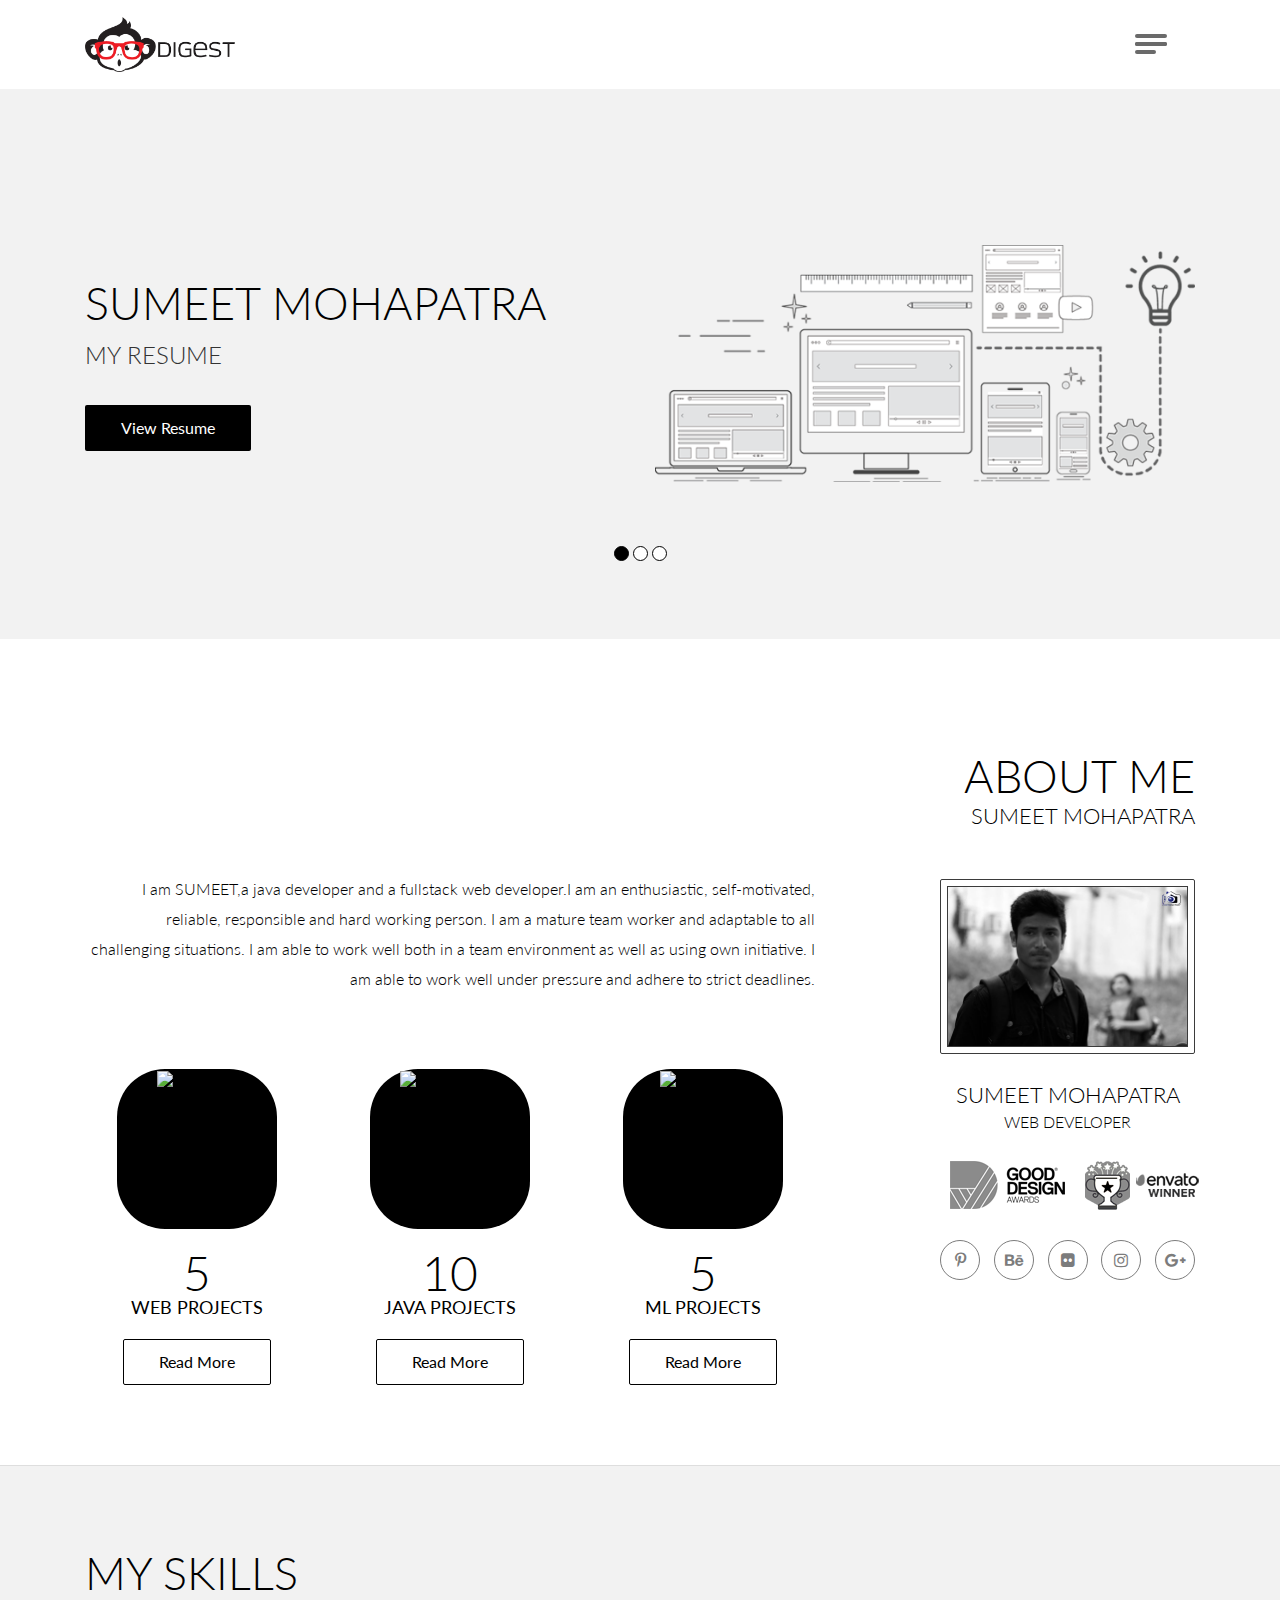
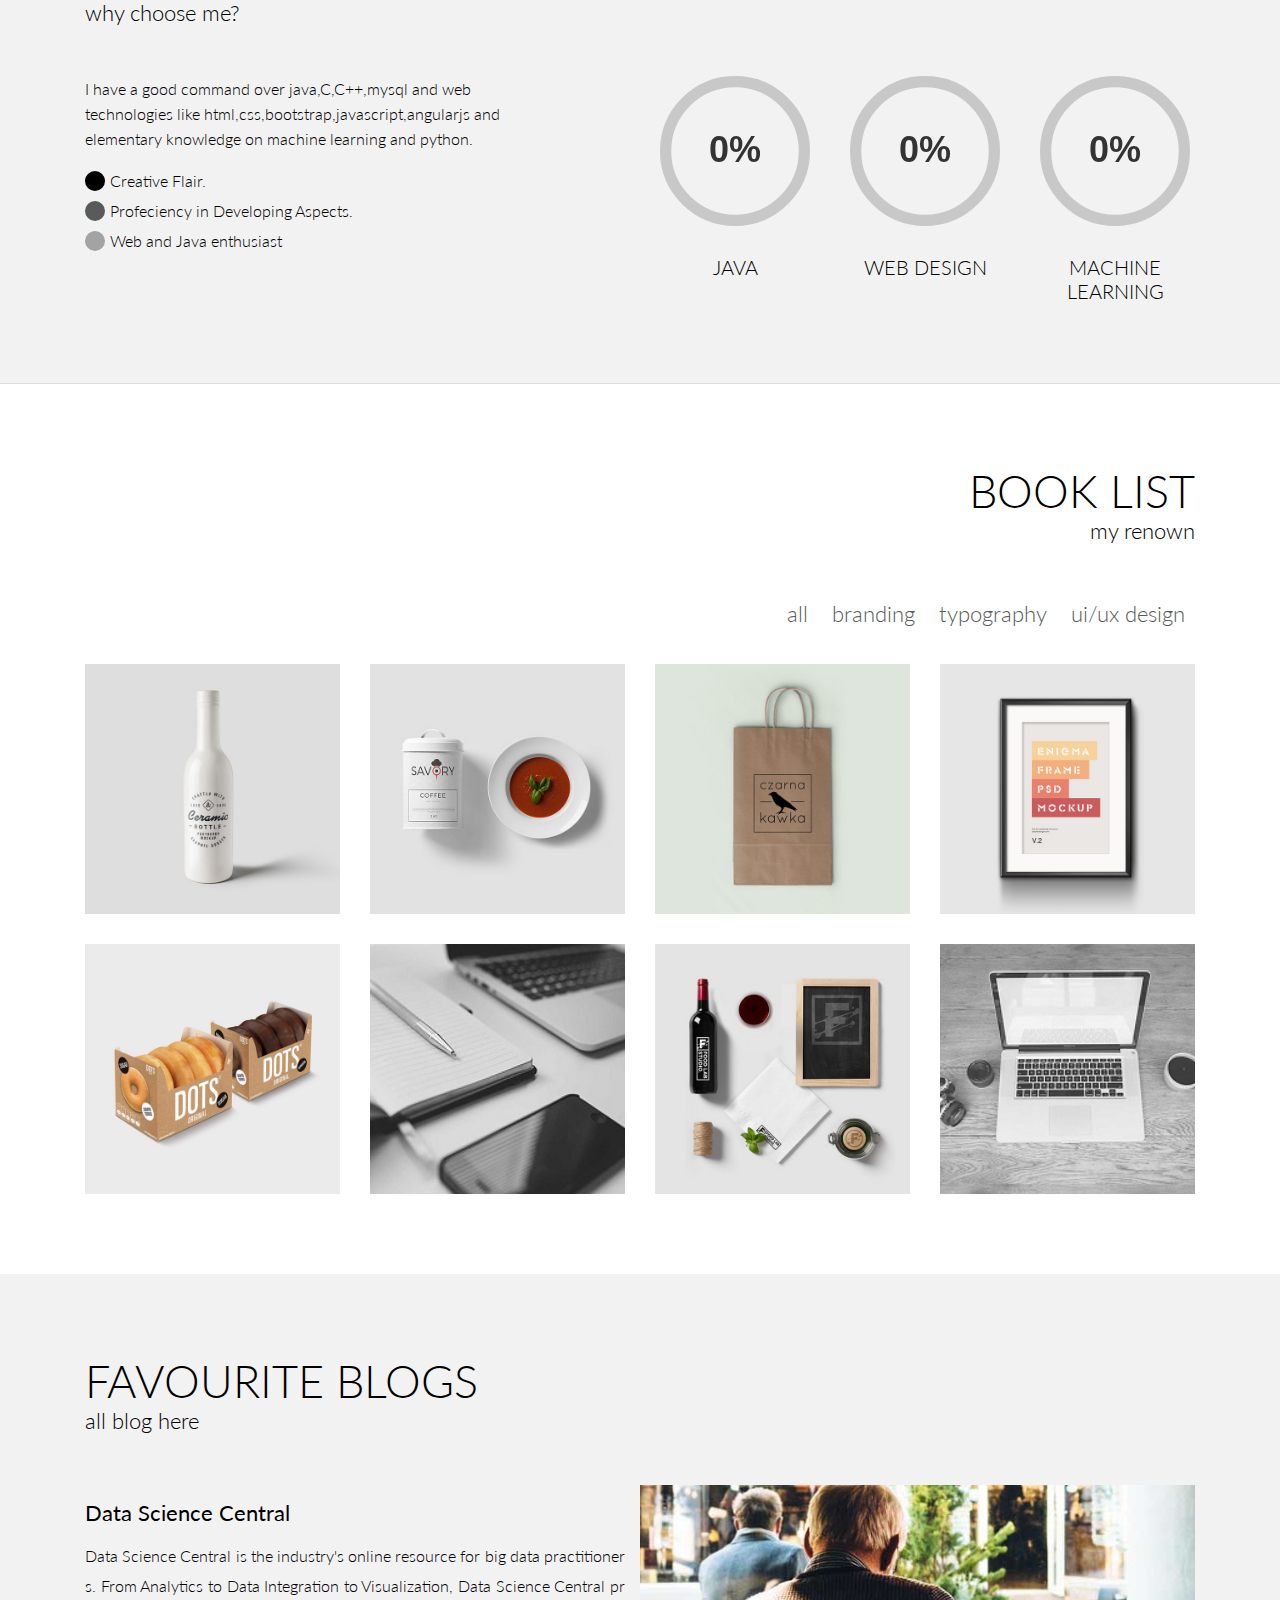
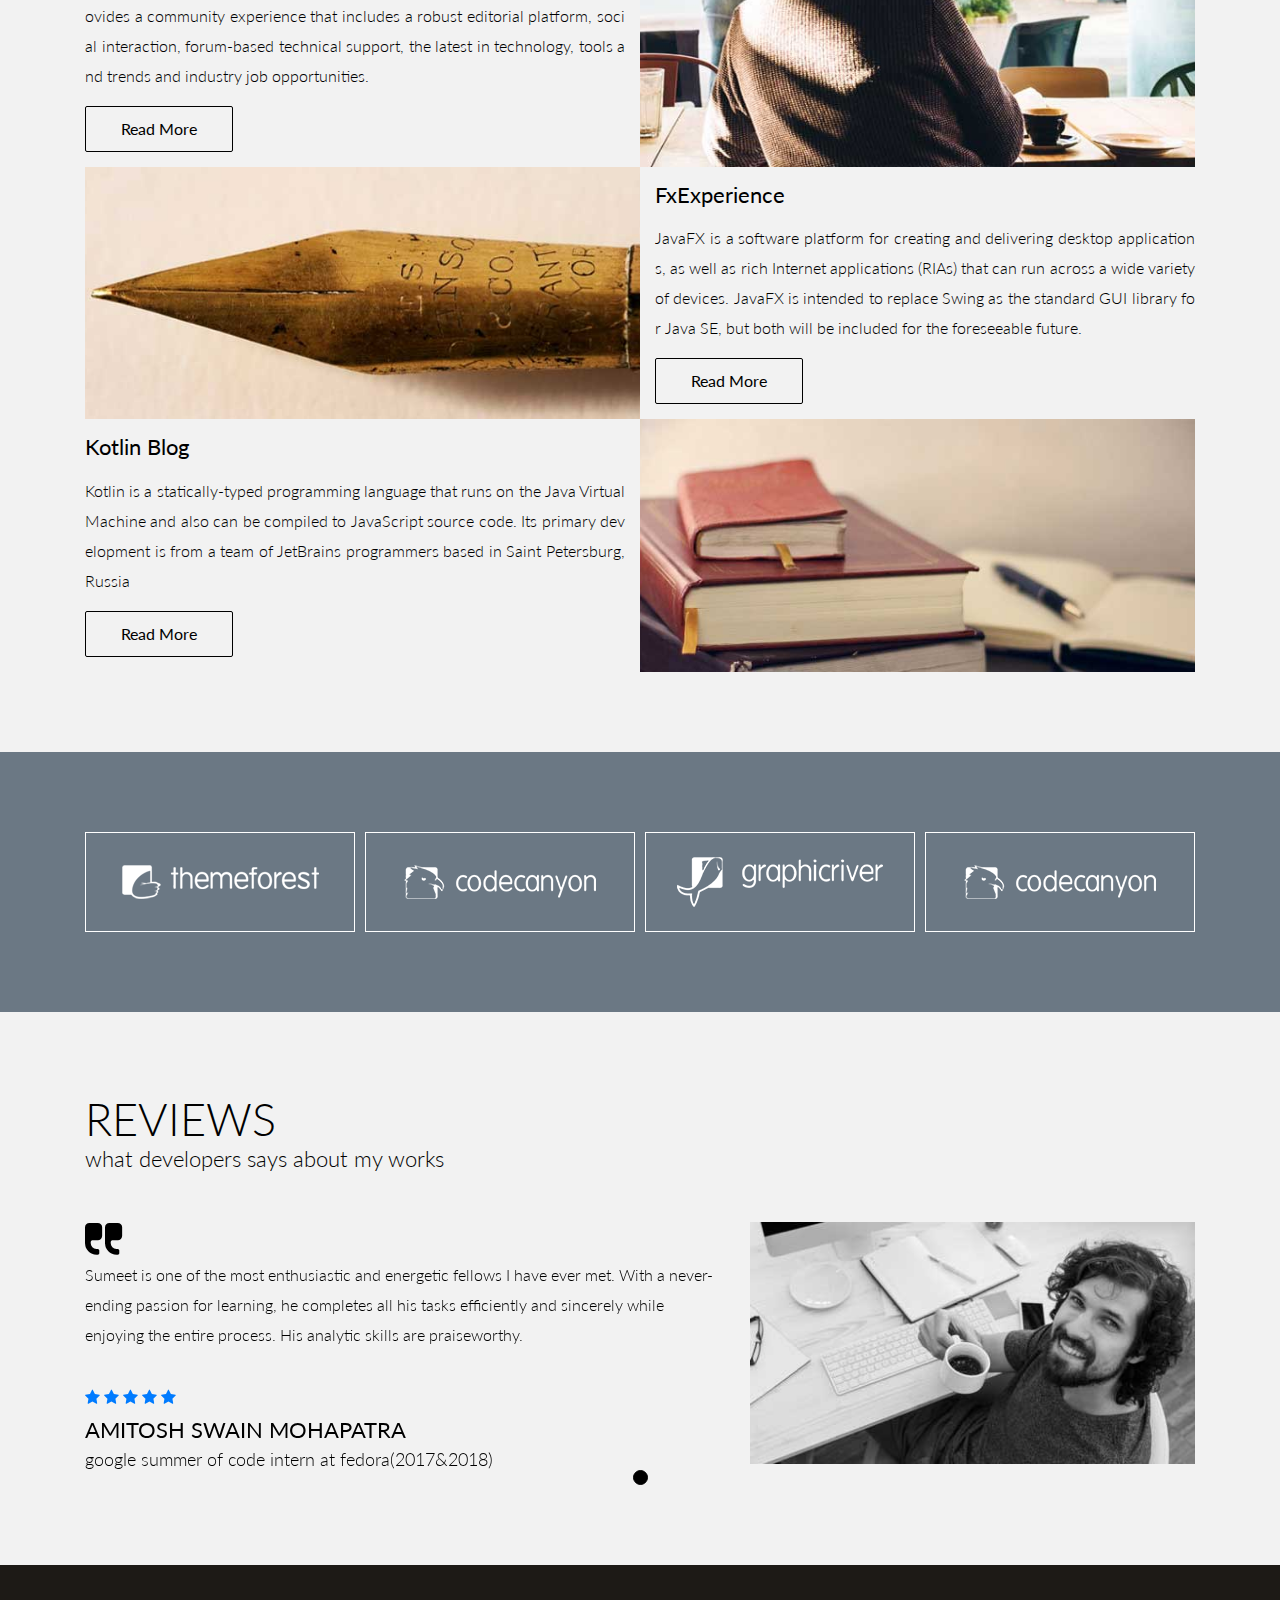
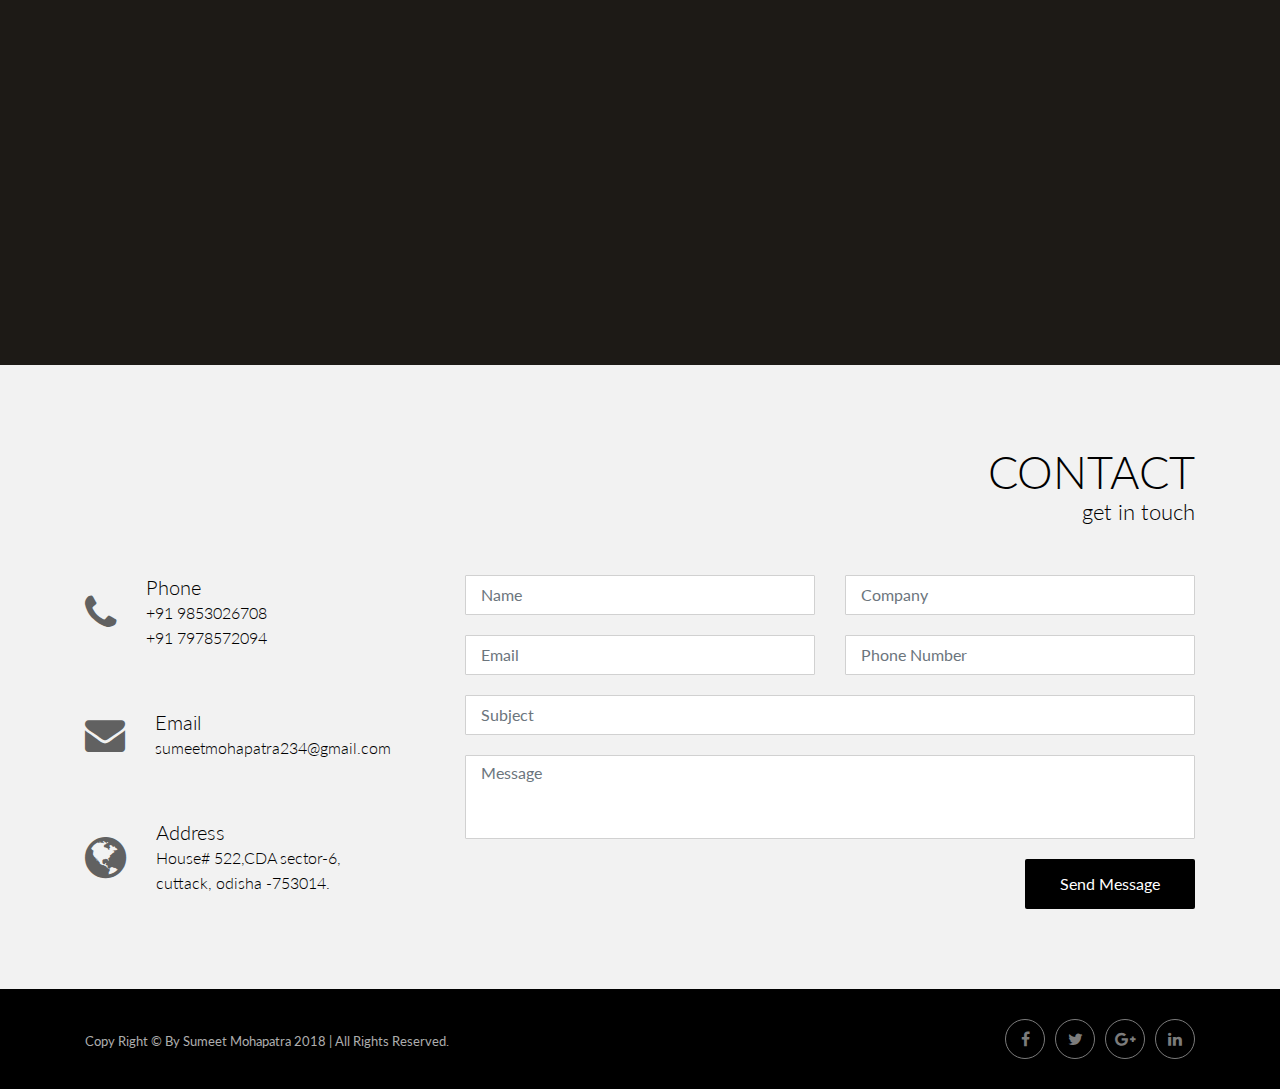
==== index.html @ ce976149 "my first commit to portofolio" ====
<!DOCTYPE html>
<html lang="en-US">

<!-- Mirrored from themebazar.com/digest_html_preview/ by HTTrack Website Copier/3.x [XR&CO'2014], Tue, 29 May 2018 01:24:06 GMT -->
<head>
	<meta charset="utf-8">
	<meta http-equiv="x-ua-compatible" content="ie=edge">
	<meta name="viewport" content="width=device-width, initial-scale=1.0, shrink-to-fit=no">
	
	<title>MY PORTFOLIO </title>
	
	<meta name="keywords" content="resposnive,bootstrap,clean,creative"/>
	<meta name="description" content="bootstrap 4 responsive template">
	<meta name="author" content="themebazar"/>
	<link rel="icon" href="favicon.ico">
	
	<!-- fonts -->
	<link href="https://fonts.googleapis.com/css?family=Lato:200,300,400,700" rel="stylesheet">
	<link rel="stylesheet" type="text/css" href="assets/css/font-awesome-4.7.min.css">

	<!-- plugins css -->
	<link rel="stylesheet" type="text/css" href="assets/css/bootstrap.min.css">
	<link rel="stylesheet" type="text/css" href="assets/css/animate.css">
	<link rel="stylesheet" type="text/css" href="assets/css/owl.theme.default.min.css">
	<link rel="stylesheet" type="text/css" href="assets/css/owl.carousel.min.css">
	<link rel="stylesheet" type="text/css" href="assets/css/magnific-popup.css">
	
	<!-- Custom css -->
	<link rel="stylesheet" type="text/css" href="style.css">
	<link rel="stylesheet" type="text/css" href="assets/css/responsive.css">

</head>
<body>
	<!-- Preloader -->
	<div class="digest-preloader">
		<div class="spinner">
			<div class="rect1"></div>
			<div class="rect2"></div>
			<div class="rect3"></div>
			<div class="rect4"></div>
			<div class="rect5"></div>
		</div>
	</div>
	<!-- Preloader -->

	<!-- Start Header Here -->
	<header class="stickyNav">
		<div class="header-top">
			<div class="container">
				<div class="logo">
					<a href="index-2.html"><img src="assets/img/logo.png" alt="logo"></a>
					<div class="menu-bars">
						<span></span>
						<span></span>
						<span></span>
						<span></span>
					</div>
				</div>
			</div>
		</div>
		<!-- Ends Header Top -->

		<!-- Start Navigation Here -->
		<nav class="navigation">
			<ul class="main-menu">
				<li class="smooth-scroll active"><a href="#"><span class="btn"><i class="fa fa-home"></i></span> Home</a></li>
				<li class="smooth-scroll"><a href="#about"><span class="btn"><i class="fa fa-user-o"></i></span> About Me</a></li>
				<li class="smooth-scroll"><a href="#skill"><span class="btn"><i class="fa fa-graduation-cap"></i></span> Skills</a></li>
				<li class="smooth-scroll"><a href="#portfolio"><span class="btn"><i class="fa fa-th-large"></i></span> Works</a></li>
				<li class="smooth-scroll"><a href="#testimonial"><span class="btn"><i class="fa fa-star"></i></span> Reviews</a></li>
				<li class="smooth-scroll"><a href="#contact"><span class="btn"><i class="fa fa-location-arrow"></i></span> Contact</a></li>
			</ul>
		</nav><!-- Ends Navigation Here -->
	</header>
	<!-- Ends Header Here -->

	<!-- Start Home Slider Here -->
	<section id="home-slider" class="owlCarousel home-slider owl-carousel">
		<div class="single-slide-item">
			<div class="container">
				<div class="row align-items-center">
					<div class="col-md-6">
						<h2>SUMEET MOHAPATRA</h2>
						<p>My Resume</p>
						<a class="digest-btn btn" href="D:\COOLHAX\my web\themebazar.com\digest_html_preview\assets\download" download>View Resume</a>
					</div>
					<div class="col-md-6">
						<img src="assets/img/slider/slide-photo-layer-1.png" alt="slide photo">
					</div>
				</div>
			</div>
		</div><!--single-slide repeat div -->

		<div class="single-slide-item">
			<div class="container">
				<div class="row align-items-center">
					<div class="col-md-6">
						<h2>MY PROJECTS</h2>
						<p>Web Development</p>
						<a class="digest-btn btn" href="https://github.com/Sumeet37/coursera-test">View Work</a>
					</div>
					<div class="col-md-6">
						<img src="assets/img/slider/slide-photo-layer-2.png" alt="slide photo">
					</div>
				</div>
			</div>
		</div><!--single-slide repeat div -->


		<div class="single-slide-item">
			<div class="container">
				<div class="row align-items-center">
					<div class="col-md-6">
						<img src="assets/img/slider/slide-photo-layer-1.png" alt="slide photo">
					</div>
					<div class="col-md-6">
						<h2>MY PROJECTS</h2>
						<p>Java</p>
						<a class="digest-btn btn" href="https://github.com/Sumeet37/HTMLpractice">View Work</a>
					</div>
				</div>
			</div>
		</div>
	</section><!--single-slide repeat div -->

	<section id="about" class="section-padding">
		<div class="container">
			<div class="row">
				<div class="col-md-12">
					<div class="section-header text-right">
						<h2>ABOUT ME <span>SUMEET MOHAPATRA</span></h2>
					</div>
				</div>
			</div>
			<div class="row">
				<div class="col-md-8 col-lg-8">
					<div class="about-content">
						<p class="text-right">
							I am SUMEET,a java developer and a fullstack web developer.I am an enthusiastic, self-motivated, reliable, responsible and hard working person. I am a mature team worker and adaptable to all challenging situations. I am able to work well both in a team environment as well as using own initiative. I am able to work well under pressure and adhere to strict deadlines.  
						</p>
					</div>
					<div class="row">
						<div class="col-md-4">
							<div class="about-box">
								<div class="about-icons">
									<img src="assets/img/about/design-1.png" alt="99design">
								</div>
								<div class="awards">
									<h3><span>5</span>WEB PROJECTS</h3>
								</div>
								<a class="demo-btn digest-btn btn" href="https://github.com/Sumeet37?tab=repositories">Read More</a>
							</div>
						</div>
						<div class="col-md-4">
							<div class="about-box">
								<div class="about-icons">
									<img src="assets/img/about/upwork1.png" alt="upeork icon">
								</div>
								<div class="awards">
									<h3><span>10</span>JAVA PROJECTS</h3>
								</div>
								<a class="demo-btn digest-btn btn" href="https://github.com/Sumeet37?tab=repositories">Read More</a>
							</div>
						</div>
						<div class="col-md-4">
							<div class="about-box">
								<div class="about-icons">
									<img src="assets/img/about/freelancer2.png" class="img-circle" alt="freelancer">
								</div>
								<div class="awards">
									<h3><span>5</span>ML PROJECTS</h3>
								</div>
								<a class="demo-btn digest-btn btn" href="https://github.com/Sumeet37?tab=repositories">Read More</a>
							</div>
						</div>
					</div>
				</div>
				<div class="col-md-4 col-lg-3 ml-md-auto">
					<div class="author-info">
						<div class="author-photo">
							<img src="assets/img/about/author1.jpg" width="264" height="300"alt="author name">
						</div>
						<h3>SUMEET MOHAPATRA <span>WEB DEVELOPER</span></h3>
						<div class="author-win">
							<img src="assets/img/about/good-design.png" alt="">
							<img src="assets/img/about/envato-win.png" alt="">
						</div>
						<div class="social-link">
							<a class="btn" href="#"><i class="fa fa-pinterest-p"></i></a>
							<a class="btn" href="#"><i class="fa fa-behance"></i></a>
							<a class="btn" href="#"><i class="fa fa-flickr"></i></a>
							<a class="btn" href="#"><i class="fa fa-instagram"></i></a>
							<a class="btn" href="#"><i class="fa fa-google-plus"></i></a>
						</div>
					</div>
				</div>
			</div>
		</div>
	</section><!-- about -->

	<section id="skill" class="section-padding">
		<div class="container">
			<div class="row">
				<div class="col-md-12">
					<div class="section-header">
						<h2>MY SKILLS <span>why choose me?</span></h2>
					</div>
				</div>
			</div>
			<div class="row justify-content-between">
				<div class="col-lg-5">
					<div class="skill-content">
						<p>
							I have a good command over java,C,C++,mysql and web technologies like html,css,bootstrap,javascript,angularjs and elementary knowledge on machine learning and python.
						</p>
						<ul>
							<li>Creative Flair.</li>
							<li>Profeciency in Developing Aspects.</li>
							<li>Web and Java enthusiast </li>
						</ul>
					</div>
				</div>
				<div class="col-lg-6 ml-lg-auto">
					<!-- Circle Skill Progress Start Here -->
					<div class="circle-skill-progress">
						<div class="row">
							<div class="col-md-12">
								<div class="row">
									<div class="col-sm-4">
										<div class="circle-skill-single-item">
											<input type="text" class="skill" value="0" data-rel="95" data-angleOffset="0" data-linecap="round"  data-readonly="true" disabled>
											<h5>JAVA</h5>
										</div>
									</div>
									<div class="col-sm-4">
										<div class="circle-skill-single-item">
											<input type="text" class="skill" value="0" data-rel="85" data-angleOffset="0" data-linecap="round"  data-readonly="true" disabled>
											<h5>WEB DESIGN</h5>
										</div>
									</div>
									<div class="col-sm-4">
										<div class="circle-skill-single-item">
											<input type="text" class="skill" value="0" data-rel="40" data-angleOffset="0" data-linecap="round"  data-readonly="true" disabled>
											<h5>MACHINE LEARNING</h5>
										</div>
									</div>
								</div>
							</div>
						</div>
					</div><!-- Circle Skill Progress Ends Here -->
				</div>
			</div>
		</div>
	</section>
	<!-- Ends Skill Here -->

	<section id="portfolio" class="section-padding">
		<div class="container">
			<div class="row">
				<div class="col-md-12">
					<div class="section-header text-right">
						<h2>BOOK LIST  <span>my renown</span></h2>
					</div>
				</div>
			</div>
			<div class="row">
				<div class="col-md-12">
					<ul class="portfolio-menu">
						<li class="active" data-filter="*">All</li>
						<li class="" data-filter=".branding">branding</li>
						<li class="" data-filter=".typography">typography</li>
						<li class="" data-filter=".uiux">ui/ux design</li>
					</ul>
				</div>
			</div>
			<div class="row portfolio-items">
				<div class="col-lg-3 col-md-6 branding uiux item-list">
					<div class="single-protfolio-item">
						<div class="protfolio-item-bg protfolio-item-bg-1"></div>
						<div class="portfolio-overlay">
							<a class="works-view" href="assets/img/portfolio/freelancer/work_01.jpg"><i class="fa fa-search"></i></a>
							<a href="#"><i class="fa fa-link"></i></a>
						</div>
					</div>
				</div>
				<div class="col-lg-3 col-md-6 typography uiux item-list">
					<div class="single-protfolio-item">
						<div class="protfolio-item-bg protfolio-item-bg-2"></div>
						<div class="portfolio-overlay">
							<a class="works-view" href="assets/img/portfolio/freelancer/work_02.jpg"><i class="fa fa-search"></i></a>
							<a href="#"><i class="fa fa-link"></i></a>
						</div>
					</div>
				</div>
				<div class="col-lg-3 col-md-6 branding">
					<div class="single-protfolio-item item-list">
						<div class="protfolio-item-bg protfolio-item-bg-3"></div>
						<div class="portfolio-overlay">
							<a class="works-view" href="assets/img/portfolio/freelancer/work_03.jpg"><i class="fa fa-search"></i></a>
							<a href="#"><i class="fa fa-link"></i></a>
						</div>
					</div>
				</div>
				<div class="col-lg-3 col-md-6 typography uiux item-list">
					<div class="single-protfolio-item">
						<div class="protfolio-item-bg protfolio-item-bg-4"></div>
						<div class="portfolio-overlay">
							<a class="works-view" href="assets/img/portfolio/freelancer/work_04.jpg"><i class="fa fa-search"></i></a>
							<a href="#"><i class="fa fa-link"></i></a>
						</div>
					</div>
				</div>
				<div class="col-lg-3 col-md-6 branding item-list">
					<div class="single-protfolio-item">
						<div class="protfolio-item-bg protfolio-item-bg-5"></div>
						<div class="portfolio-overlay">
							<a class="works-view" href="assets/img/portfolio/freelancer/work_05.jpg"><i class="fa fa-search"></i></a>
							<a href="#"><i class="fa fa-link"></i></a>
						</div>
					</div>
				</div>
				<div class="col-lg-3 col-md-6 typography uiux item-list">
					<div class="single-protfolio-item">
						<div class="protfolio-item-bg protfolio-item-bg-6"></div>
						<div class="portfolio-overlay">
							<a class="works-view" href="assets/img/portfolio/freelancer/work_06.jpg"><i class="fa fa-search"></i></a>
							<a href="#"><i class="fa fa-link"></i></a>
						</div>
					</div>
				</div>
				<div class="col-lg-3 col-md-6 branding typography item-list">
					<div class="single-protfolio-item">
						<div class="protfolio-item-bg protfolio-item-bg-7"></div>
						<div class="portfolio-overlay">
							<a class="works-view" href="assets/img/portfolio/freelancer/work_07.jpg"><i class="fa fa-search"></i></a>
							<a href="#"><i class="fa fa-link"></i></a>
						</div>
					</div>
				</div>
				<div class="col-lg-3 col-md-6 typography branding item-list">
					<div class="single-protfolio-item">
						<div class="protfolio-item-bg protfolio-item-bg-8"></div>
						<div class="portfolio-overlay">
							<a class="works-view" href="assets/img/portfolio/freelancer/work_08.jpg"><i class="fa fa-search"></i></a>
							<a href="#"><i class="fa fa-link"></i></a>
						</div>
					</div>
				</div>
			</div>
		</div>
	</section><!-- Ends Portfolio Here -->


	<section id="blog" class="blog section-padding">
		<div class="container">
			<div class="section-header">
				<h2>FAVOURITE BLOGS <span>all blog here</span></h2>
			</div>
			<div class="single-blog d-flex align-items-between">
				<div class="blog-content">
					<h4>Data Science Central</h4>
					<p>Data Science Central is the industry's online resource for big data practitioners. From Analytics to Data Integration to Visualization, Data Science Central provides a community experience that includes a robust editorial platform, social interaction, forum-based technical support, the latest in technology, tools and trends and industry job opportunities.</p>
					<a href="https://www.datasciencecentral.com/" class="demo-btn digest-btn btn" >read more</a>
				</div>
				<div class="blog-img">
					<img src="assets/img/blog1.jpg" alt="">
				</div>
			</div><!-- repeat div -->
			<div class="single-blog d-flex align-items-between">

				<div class="blog-img">
					<img src="assets/img/blog2.jpg" alt="">
				</div>
				<div class="blog-content">
					<h4>FxExperience</h4>
					<p>JavaFX is a software platform for creating and delivering desktop applications, as well as rich Internet applications (RIAs) that can run across a wide variety of devices. JavaFX is intended to replace Swing as the standard GUI library for Java SE, but both will be included for the foreseeable future.</p>
					<a href="http://fxexperience.com/" class="demo-btn digest-btn btn" >read more</a>
				</div>
			</div><!-- repeat div -->
			<div class="single-blog d-flex align-items-between">
				<div class="blog-content">
					<h4>Kotlin Blog</h4>
					<p>Kotlin is a statically-typed programming language that runs on the Java Virtual Machine and also can be compiled to JavaScript source code. Its primary development is from a team of JetBrains programmers based in Saint Petersburg, Russia </p>
					<a href="https://blog.jetbrains.com/kotlin" class="demo-btn digest-btn btn" >read more</a>
				</div>
				<div class="blog-img">
					<img src="assets/img/blog3.jpg" alt="">
				</div>
			</div><!-- repeat div -->

		</div><!-- container -->
	</section><!-- blog -->


<!-- bpricing  deleted  -->


	<!--Pricing-->






	<!--/Pricing-->  

	<section id="brand" class="section-padding">
		<div class="container">
			<div class="brand-slides owl-carousel">
				<div class="brand-logo">
					<img src="assets/img/brand/themeforest.png" alt="ThemeForest">
				</div>

				<div class="brand-logo">
					<img src="assets/img/brand/codecoyen.png" alt="codecoyen">
				</div>

				<div class="brand-logo">
					<img src="assets/img/brand/grapichriver.png" alt="grapichriver">
				</div>

				<div class="brand-logo">
					<img src="assets/img/brand/codecoyen.png" alt="codecoyen">
				</div>

				<div class="brand-logo">
					<img src="assets/img/brand/photodone.png" alt="photodone">
				</div>
			</div>

		</div>
	</section><!-- Ends Brand Here -->

	
	<section id="testimonial" class="testimonial section-padding">
		<div class="container">
			<div class="row">
				<div class="col-md-12">
					<div class="section-header">
						<h2>REVIEWS  <span>what developers says about my works</span></h2>
					</div>
				</div>
			</div>
			<div class="testimonial-slider-wrap owl-carousel">
				<div class="single-testimonial-item item">
					<div class="row">
						<div class="col-md-7">
							<div class="testimonial-content">
								<p>
									Sumeet is one of the most enthusiastic and energetic fellows I have ever met. With a never-ending passion for learning, he completes all his tasks efficiently and sincerely while enjoying the entire process. His analytic skills are praiseworthy.					</p>

								<div class="client-review">
									<div class="client-rating">
										<a href="#"><i class="fa fa-star"></i></a>
										<a href="#"><i class="fa fa-star"></i></a>
										<a href="#"><i class="fa fa-star"></i></a>
										<a href="#"><i class="fa fa-star"></i></a>
										<a href="#"><i class="fa fa-star"></i></a>
									</div>
									<h3>AMITOSH SWAIN MOHAPATRA <span>GOOGLE SUMMER OF CODE INTERN AT FEDORA(2017&2018)</span></h3>
								</div>
							</div>
						</div>
						<div class="col-md-5">
							<div class="testimonial-photo">
								<img src="assets/img/testimonials/1.jpg" alt="testimonials">
							</div>
						</div>
					</div>
				</div><!-- repeat div -->
				

			</div>
		</div>
	</section>


	<div class="g-map cd-google-map">
		<div id="google-container"></div>
		<div id="cd-zoom-in"></div>
		<div id="cd-zoom-out"></div>
	</div><!-- google map -->


	<section id="contact" class="contact section-padding">
		<div class="container">
			<div class="row">
				<div class="col-md-12">
					<div class="section-header text-right">
						<h2>CONTACT  <span>get in touch</span></h2>
					</div>
				</div>
			</div>
			<div class="row">
				<div class="col-md-4">
					<div class="contact-info">
						<i class="fa fa-phone"></i>
						<p>
							<strong>Phone</strong>
							+91 9853026708 <br>
							+91 7978572094
						</p>
					</div>
					<div class="contact-info">
						<i class="fa fa-envelope"></i>
						<p>
							<strong>Email</strong>
							<a href="https://mail.google.com/mail/u/0/#inbox">sumeetmohapatra234@gmail.com</a> <br>
							
						</p>
					</div>
					<div class="contact-info">
						<i class="fa fa-globe"></i>
						<p>
							<strong>Address</strong>
							House# 522,CDA sector-6,  <br>
							cuttack, odisha -753014.

						</p>
					</div>
				</div>
				<div class="col-md-8">
					<div class="contact-form">
						<form action="#">
							<div class="row">
								<div class="col-md-6">
									<div class="form-group" id="name-field">
										<input class="form-control" type="text" id="form-name" name="form-name" placeholder="Name" required="required">
									</div>
								</div>
								<div class="col-md-6">
									<div class="form-group" id="company-field">
										<input class="form-control" type="text" id="form-company" name="form-company" placeholder="Company" required="required">
									</div>
								</div>
							</div>

							<div class="row">
								<div class="col-md-6">
									<div class="form-group" id="email-field">
										<input class="form-control" type="email" id="form-email" name="form-email" placeholder="Email" required="required">
									</div>
								</div>
								<div class="col-md-6">
									<div class="form-group" id="number-field">
										<input class="form-control" type="tel" id="form-number" name="form-number" placeholder="Phone Number" required="required">
									</div>
								</div>
							</div>
							<div class="row">
								<div class="col-md-12">
									<div class="form-group" id="subject-field">
										<input class="form-control" type="text" id="form-subject" name="form-subject" placeholder="Subject" required="required">
									</div>
								</div>
							</div>
							<div class="row">
								<div class="col-md-12">
									<div class="form-group" id="message-field">
										<textarea class="form-control" id="form-message" name="form-message" placeholder="Message" required="required" rows="3"></textarea>
									</div>
								</div>
							</div>
							<div class="row">
								<div class="col-md-12">
									<div class="form-group form-btn">
										<button class="digest-btn" type="submit">Send Message</button>
									</div>
								</div>
							</div>
						</form>
					</div>
				</div>
			</div>
		</div>
	</section><!-- Ends Contact Here -->

	<!-- Start The ScrollToTop Here -->
	<div class="ScrollToTop">
		<a href="#"><i class="fa fa-angle-up"></i></a>
	</div>
	<!-- ScrollToTop Ends Here -->

	<footer>
		<div class="container">
			<div class="row">
				<div class="col-md-6">
					<div class="copyright">
						<small>
							Copy Right &copy; By <a href="#">sumeet mohapatra</a> 2018 | All Rights Reserved.
						</small>
					</div>
				</div>
				<div class="col-md-6">
					<div class="social-link">
						<a class="btn" href="https://www.facebook.com/sumeet.mohapatra.7"><i class="fa fa-facebook"></i></a>
						<a class="btn" href="https://twitter.com/sumeet_37"><i class="fa fa-twitter"></i></a>
						<a class="btn" href="https://www.google.co.in/webhp?authuser=1"><i class="fa fa-google-plus"></i></a>
						<a class="btn" href="https://www.linkedin.com/in/sumeet-mohapatra-0b494613a/"><i class="fa fa-linkedin"></i></a>
						
					</div>
				</div>
			</div>
		</div>
	</footer><!-- Start Footer Here -->

	<!-- All Scripts Here -->
	<script src="assets/js/jquery-3.2.1.min.js"></script>
	<script src="assets/js/jquery-migrate-3.0.0.min.js"></script>
	<script src="assets/js/bootstrap.bundle.min.js"></script>
	
	<script src="assets/js/sticky.js"></script>
	<script src="assets/js/easing.min.js"></script>
	<script src="assets/js/owl.carousel.min.js"></script>
	<script src="assets/js/isotope-3.0.4.min.js"></script>
	<script src="assets/js/magnific-popup.min.js"></script>
	<script src="assets/js/wow-1.3.0.min.js"></script>
	<script src="assets/js/jquery.knob.min.js"></script>
	<script src="assets/js/waypoints.min.js"></script>
	<script type="text/javascript" src="assets/js/google-map.js"></script>
	<script src="https://maps.googleapis.com/maps/api/js?key=AIzaSyDcTTWvVJPW54aA5PEWrQTldVBFDhC0c-Q"></script>
	
	<!-- Active Scripts Here -->
	<script type="text/javascript" src="assets/js/active.js"></script>
</body>

<!-- Mirrored from themebazar.com/digest_html_preview/ by HTTrack Website Copier/3.x [XR&CO'2014], Tue, 29 May 2018 01:24:57 GMT -->
</html>
---- style.css ----
/*
Theme Name: Digest
Theme URI: 
Author: themebazars
Author URI: https://
Version: 2.0
Description: personal portfolio template
Tags: personal, portfolio, resume, 
*/
/*
** - INDEX PAGE CSS
** - Glogbal Style
** - Header
** - Menu Bars
** - Navigation
** - Home Slider
** - About
** - Skill
** - Progress Bar
** - Protfolio
** - Brand
** - Testimonial
** - Google Map
** - Contact
** - Back to top
** - Prelodader
*/
/*============Glogbal Style================ */
body{
  font-family: 'Lato', sans-serif;
  font-weight: 300;
  font-size: 16px;
  color: #000000;
  line-height: 30px;
}
h1, h2, h3, h4, h5,h6{
  margin: 0 0 15px;
  font-weight: 200;
}
p{
  margin: 0 0 15px;
}
a, 
a:active, 
a:focus, 
a:hover{
  outline:none;
  text-decoration:none;
}
ul {
  list-style: none;
  margin: 0;
  padding: 0;
}
img {
  max-width: 100%;
  height: auto;
}
.section-padding{
  padding: 80px 0;
}
/*General css*/
.digest-btn {
  display: inline-block;
  color: #fff !important;
  padding: 10px 35px;
  border-radius: 2px;
  text-transform: capitalize;
  cursor: pointer;
}
.demo-btn:hover,
.social-link a:hover {
  color: #fff !important;
}
.digest-btn, 
.owl-dots div:hover,
.demo-btn:hover,
.social-link a:hover,
.portfolio-overlay a:hover {
  background-color: #000000;
}

.demo-btn,
.social-link a:hover,
.portfolio-overlay a:hover {
  border-color: #000 !important;
}

.social-link {
  display: flex;
  justify-content: space-between;
}
.social-link a {
  display: flex;
  color: #7c7c7c !important;
  height: 40px;
  width: 40px;
  border: 1px solid;
  justify-content: center;
  align-items: center;
  border-radius: 50%;
  transition: .4s;
}
.social-link a i.fa{
  color: #7c7c7c !important;
}
.social-link a:hover i.fa{
  color: #fff !important;
}
.btn {
  box-shadow: 0 0 0 transparent;
  margin: 0;
  font-size: inherit;
}
.btn:hover {
  box-shadow: 0 0 0 transparent;
  box-shadow: 0 0 5px #000;
}
.btn.focus, 
.btn:focus {
  outline: 0;
  box-shadow: none;
}
/*==========Header============= */
#sticky-wrapper {
  height: auto !important;
}
.is-sticky header {
  padding: 10px 0;
  transition: .4s;
  border: none;
  box-shadow: 0 2px 5px 0 rgba(0,0,0,.16),0 2px 10px 0 rgba(0,0,0,.12);
}
header {
  padding: 17px 0;
  transition: .4s;
  background-color: #fff;
}

header .iam-table {
  display: table;
  width: 100%;
  height: 100%;
}
header .iam-table-cell {
  display: table-cell;
  vertical-align: middle;
}
header .logo {
  display: flex;
  justify-content: space-between;
  align-items: center;
}
header .logo img {
  max-width: 150px;
}
header .menu-bars {
  position: relative;
  z-index: 999;
  right: 28px;
}
header .menu-bars {
  width: 32px;
  height: 20px;
  -webkit-transform: rotate(0deg);
  transform: rotate(0deg);
  -webkit-transition: all .3s ease-in-out;
  -webkit-transition: all 0.3s ease-in-out;
  transition: all 0.3s ease-in-out;
  cursor: pointer;
  display: inline-block;
  font-size: 30px;
  color: red;
}
header .menu-bars span {
  display: block;
  position: absolute;
  height: 4px;
  width: 100%;
  background: #6a6a6a;
  opacity: 1;
  -ms-filter: "progid:DXImageTransform.Microsoft.Alpha(Opacity=100)";
  left: 0;
  -webkit-transition: .25s ease-in-out;
  -webkit-transition: 0.25s ease-in-out;
  transition: 0.25s ease-in-out;
  border-radius: 5px;
}
header .menu-bars:hover span {
  background: #000;
}
header .menu-bars span:nth-child(1) {
  top: 0px;
}
header .menu-bars span:nth-child(2),
header .menu-bars span:nth-child(3) {
  top: 8px;
}
header .menu-bars span:nth-child(4) {
  top: 16px;
  width: 65%;
}
header .menu-bars:hover span:nth-child(4) {
  width: 100%;
}
header .menu-bars.active span:nth-child(1),
header .menu-bars.active span:nth-child(4) {
  -webkit-transform: scale(0, 0);
  transform: scale(0, 0);
}
header .menu-bars.active span:nth-child(2) {
  -webkit-transform: rotate(45deg);
  transform: rotate(45deg);
  background: #000;
}
header .menu-bars.active span:nth-child(3) {
  -webkit-transform: rotate(-45deg);
  transform: rotate(-45deg);
  background: #000;
}

/*===============Navigation======================== */
.navigation {
  right: 0;
  top: 0;
  position: fixed;
  z-index: 11;
  height: 100%;
  width: 100%;
  transition: .4s;
  visibility: hidden;
  opacity: 0;
}
.navigation::after {
  content: "";
  height: 100%;
  width: 100%;
  background: #E9E9E9;
  z-index: -1;
  position: absolute;
  opacity: .7;
  left: 0;
  top: 0;
}
.navigation.active{
  opacity: 1;
  visibility: visible;
}

/*===============Main Menu===================== */
.main-menu {
  margin: 0;
  padding: 0;
  list-style: none;
  width: 100px;
  background: #fff;
  height: 100%;
  box-shadow: 0 0 5px 5px rgba(222, 222, 222, 0.5);
  max-height: 100%;
  overflow-y: auto;
  display: flex;
  flex-direction: column;
  justify-content: center;
  margin-left: -250px;
  transition: .7s;
  opacity: 0;
}
.navigation.active .main-menu {
  margin-left: 0;
  opacity: 1;
}
.main-menu li {
  text-align: center;
}
.main-menu li a, 
.main-menu .fa {
  transition: .4s;
}
.main-menu li a, 
.main-menu li a:hover{
  color: #6a6a6a;
}
.main-menu li a span {
  width: 60px;
  height: 60px;
  text-align: center;
  line-height: 60px;
  border-radius: 50%;
  border: 1px solid #6a6a6a;
  font-size: 25px;
  margin: auto;
  transition: .4s;
  display: flex;
  justify-content: center;
  align-items: center;
}
.main-menu li a span i.fa {
  color: #6a6a6a !important;
}
.main-menu .fa {
  font-size: inherit;
  margin-top: 0;
  vertical-align: baseline;
}

/*===================Home Slider===============  */
.home-slider .owl-controls {
  position: relative;
}

.home-slider .owl-dots{
  text-align: center;
  position: relative;
  bottom: 100px;
}
.home-slider .owl-dots .owl-dot {
  width: 15px;
  height: 15px;
  background: #fff;
  border-radius: 50%;
  border: 1px solid #000;
  margin:0 2px;
  transition: 0.4s;
}
.home-slider .owl-dots button.owl-dot.active{
  background: #000;
}
.home-slider .owl-dots button:focus{
  outline: none;
}

.home-slider .single-slide-item {
  display: flex;
  align-items: center;
  background-position: center;
  background-size: cover;
  background-repeat: no-repeat;
  background-color: #f2f2f2;
  height: 550px;
}

.home-slider .single-slide-item h2 {
  text-transform: uppercase;
  font-size: 45px;
  font-weight: 300;
  margin-bottom: 10px;
}

.home-slider .single-slide-item p {
  font-size: 24px;
  font-weight: 300;
  text-transform: uppercase;
  margin-bottom: 35px;
  color: #333333;
}

/*================About================= */
.about-content p {
  margin-top: -5px;
  margin-bottom: 0;
}
.about-box {
  text-align: center;
  margin-top: 75px;

}
.about-icons {
  width: 160px;
  height: 160px;
  background: #000;
  text-align: center;
  line-height: 160px;
  border-radius: 30%;
  border-color: #000; 
  margin: auto;
}
.awards h3 span {
  display: block;
  font-weight: 300;
  font-size: 48px;
  line-height: 1;
}
.awards {
  margin: 20px 0;
}
.awards h3 {
  font-weight: 400;
  font-size: 18px;
}
.digest-btn.demo-btn {
  border: 1px solid;
  color: #000 !important;
  background: transparent;
}
.section-header h2 span {
  display: block;
  font-size: 22px;
}
.author-photo img {
  border: 1px solid #3b3b3b;
  background: #000;
}
.section-header h2 {
  font-size: 45px;
  font-weight: 300;
}
.author-photo {
  border: 1px solid #3b3b3b;
  padding: 6px;
  border-radius: 2px;
}
.author-info {
  text-align: center;
}
.author-info h3 {
  font-size: 22px;
  font-weight: 300;
  text-transform: capitalize;
  margin: 28px 0;
}
.author-info h3 span {
  display: block;
  font-size: 16px;
  margin-top: 3px;
}
.author-win {
  margin: 30px 0;
  display: flex;
  justify-content: space-between;
  min-height: 48px;
  align-items: center;
}
.author-win img{
  margin:0 10px;
}
/*================Skill============= */
#skill {
  background: #f2f2f2;
  border-style: solid;
  border-width: 1px 0;
  border-color: #dedede;
}
.skill-content {
  line-height: 25px;
}
.section-header {
  margin-bottom: 50px;
}
.skill-content li {
  position: relative;
  padding-left: 25px;
  line-height: 30px
}
.skill-content li:before {
  content: "";
  position: absolute;
  left: 0;
  top: 50%;
  width: 20px;
  height: 20px;
  background: #000;
  border-radius: 50%;
  transform: translateY(-50%);
}
.skill-content ul li:nth-child(2n)::before {
  background: #595a5a;
}
.skill-content ul li:nth-child(2n+1)::before {
  background: #a2a3a2;
}
.skill-content ul li:nth-child(3n+1)::before {
  background: #000;
}

/*=======================Progress Bar====================== */

.circle-skill-single-item {
  text-align: center;
}
.circle-skill-single-item > div {
  position: relative;
  height: 150px !important;
}
.circle-skill-single-item input {
  left: 0 !important;
  margin: 0 !important;
  top: -135px;
}
.circle-skill-single-item > h5 {
  margin-bottom: 0;
  margin-top: -30px;
  font-weight: 300;
}

/*========================Protfolio======================= */
.protfolio-item-bg {
  min-height: 250px;
  background-size: cover;
  background-position: center;
  background-repeat: no-repeat;
  background-color: #ddd;
}
.protfolio-item-bg-1 { background-image: url('assets/img/portfolio/freelancer/work_01.jpg'); }
.protfolio-item-bg-2 { background-image: url('assets/img/portfolio/freelancer/work_02.jpg'); }
.protfolio-item-bg-3 { background-image: url('assets/img/portfolio/freelancer/work_03.jpg'); }
.protfolio-item-bg-4 { background-image: url('assets/img/portfolio/freelancer/work_04.jpg'); }
.protfolio-item-bg-5 { background-image: url('assets/img/portfolio/freelancer/work_05.jpg'); }
.protfolio-item-bg-6 { background-image: url('assets/img/portfolio/freelancer/work_06.jpg'); }
.protfolio-item-bg-7 { background-image: url('assets/img/portfolio/freelancer/work_07.jpg'); }
.protfolio-item-bg-8 { background-image: url('assets/img/portfolio/freelancer/work_08.jpg'); }
.portfolio-menu {
  list-style: none;
  text-align: right;
}
.portfolio-menu li {
  display: inline-block;
  font-size: 22px;
  font-weight: 300;
  cursor: pointer;
  padding: 5px 10px;
  text-transform: lowercase;
  color: #595a5a;
}
.portfolio-menu li:hover{
  color: #000;
}
.single-protfolio-item {
  position: relative;
  margin-top: 30px;
}
.portfolio-overlay {
  display: flex;
  justify-content: center;
  align-items: center;
  height: 100%;
  position: absolute;
  left: 0;
  top: 0;
  width: 100%;
  z-index: 1;
  transition: .4s;
  transform: scaleX(0);
}
.portfolio-overlay::after {
  content: "";
  height: 100%;
  width: 100%;
  position: absolute;
  background: #000;
  left: 0;
  top: 0;
  opacity: .7;
  z-index: -1;
}
.single-protfolio-item:hover .portfolio-overlay{
  transform: scaleX(1);
}
.portfolio-overlay a {
  height: 45px;
  width: 45px;
  border: 1px solid #fff;
  color: #fff;
  text-align: center;
  line-height: 45px;
  border-radius: 50px;
  margin: 0 5px;
  transition: .4s;
}
/*=============blog=============*/
.blog{
  background: #f2f2f2;
}
.blog .single-blog div{
  width: 50%;
}
.blog .blog-content:nth-child(odd){
  padding: 15px 15px 15px 0;
}
.blog .blog-content:nth-child(even){
  padding: 15px 0 15px 15px;
}

.blog .blog-content h4{
  font-size: 22px;
  font-weight: 400;
  text-transform: capitalize;
}
.blog .blog-content p{
  font-weight: 300;
  text-align: justify;
  word-break: break-all;
}
.blog .blog-img img{
  height: 100%;
  object-fit: cover;
}

/*****Pricing Plans*****/
.border-animated {
  position: relative;
}
.border-animated .line-1, 
.border-animated .line-2, 
.border-animated .line-3, 
.border-animated .line-4 {
  background: #179de0;
  position: absolute;
}
.border-animated .line-1 i, 
.border-animated .line-2 i, 
.border-animated .line-3 i, 
.border-animated .line-4 i {
  display: block;
  position: absolute;
  background-color: #000;
}
.border-animated .line-1 {
  top: 0;
  left: 0;
  width: 100%;
  height: 2px;
}
.border-animated .line-1 i {
  left: 0;
  top: 0;
  width: 0%;
  height: 100%;
  transition: width 0.4s ease-out;
}
.border-animated .line-2 {
  right: 0;
  top: 0;
  width: 2px;
  height: 100%;
}
.border-animated .line-2 i {
  right: 0;
  top: 0;
  width: 100%;
  height: 0;
  transition: height 0.4s ease-out;
}
.border-animated .line-3 {
  right: 0;
  bottom: 0;
  height: 2px;
  width: 100%;
}
.border-animated .line-3 i {
  right: 0;
  bottom: 0;
  width: 0%;
  height: 100%;
  transition: width 0.4s ease-out;
}
.border-animated .line-4 {
  bottom: 0;
  left: 0;
  width: 2px;
  height: 100%;
}
.border-animated .line-4 i {
  bottom: 0;
  left: 0;
  width: 100%;
  height: 0;
  transition: height 0.4s ease-out;
}
.border-animated:hover .line-1 i, 
.border-animated:hover .line-2 i, 
.border-animated:hover .line-3 i, 
.border-animated:hover .line-4 i {
  width: 100%;
  height: 100%;
}
.border-animated:hover .line-1 i {
  transition: width 0.4s ease-out;
}
.border-animated:hover .line-2 i {
  transition: height 0.4s ease-out;
}
.border-animated:hover .line-3 i {
  transition: width 0.4s ease-out;
}
.border-animated:hover .line-4 i {
  transition: height 0.4s ease-out;
}

/******Pricing Plan*******/
.pricing .pricing-item {
  padding: 25px;
  margin-bottom: 30px;
}

.pricing .border-animated .line-1, 
.pricing .border-animated .line-2, 
.pricing .border-animated .line-3, 
.pricing .border-animated .line-4 {
  background: #c2c2c2;
}
.pricing .border-animated .line-1 i, 
.pricing .border-animated .line-2 i, 
.pricing .border-animated .line-3 i, 
.pricing .border-animated .line-4 i {
  background-color: #000;
}
.pricing .pricing-item .pricing-content {
  text-align: center;
}
.pricing .pricing-item .pricing-content h2 {
  font-size: 72px;
  letter-spacing: 2px;
  display: block;
}
.pricing .digest-btn{
  background: transparent;
  border:1px solid #000;
  color:#000!important;
}
.pricing .pricing-item .pricing-content h2 span {
  font-size: 20px;
  line-height: 22px;
  position: relative;
  right: -2px;
  top: -40px;
}
.pricing .pricing-item .pricing-content a.btn {
  margin: 25px 0;
  color:#000;
}

/*===============Brand===============*/
#brand {
  background-image: url('assets/img/brand/bg.jpg');
  background-position: center;
  background-size: cover;
  background-attachment: fixed;
  background-repeat: no-repeat;
  position: relative;
  z-index: 1;
}
#brand::after {
  position: absolute;
  left: 0;
  top: 0;
  content: "";
  height: 100%;
  width: 100%;
  background: #2c3e50;
  opacity: .7;
  z-index: -1;
}
.brand-logo {
  border: 1px solid #fff;
  min-height: 100px;
  display: flex;
  align-items: center;
  justify-content: center;
}
.brand-slides .owl-item img {
  width: auto;
  max-width: 100%;
}

/*==============Testimonial===================== */
.testimonial {
  background: #f2f2f2;
}
.testimonial .owl-carousel .owl-dots{
  display: flex;
  justify-content: center;
  align-items: center;
}
.testimonial .owl-carousel .owl-dot {
  width: 15px;
  height: 15px;
  background: #fff;
  border-radius: 50%;
  border: 1px solid #000;
  margin:0 2px;
  transition: 0.4s;
}
.testimonial .owl-carousel button.owl-dot.active{
  background: #000;
}
.testimonial .owl-carousel button:focus{
  outline: none;
}


.client-review h3 {
  font-weight: 400;
  text-transform: capitalize;
  font-size: 22px;
  margin-top: 5px;
  margin-bottom: 0;
}
.client-review h3 span {
  display: block;
  font-weight: 300;
  text-transform: lowercase;
  font-size: 80%;
  margin-top: 5px;
}
.client-review {
  margin-top: 32px;
}
.testimonial-content::before {
  content: "\f10d";
  font-family: fontawesome;
  font-size: 40px;
  display: inline-block;
  transform: rotateX(180deg);
}

/*===============Google Map================== */
.g-map {
  height: 400px;
}
#google-container {
  background-color: #1d1a16;
  height: 100%;
  position: relative;
  width: 100%;
}
#cd-google-map {
  position: relative;
}
#cd-zoom-in, #cd-zoom-out {
  height: 32px;
  width: 32px;
  cursor: pointer;
  margin-left: 10px;
  background-color: #6a6a6a ;
  background-repeat: no-repeat;
  background-size: 32px 64px;
  background-image: url("assets/img/cd-icon-controller.svg");
  -webkit-transition: .4s;
  transition: .4s;
}
.no-touch #cd-zoom-in:hover, .no-touch #cd-zoom-out:hover {
  background-color: #010100;
}
#cd-zoom-in:hover, 
#cd-zoom-out:hover {
  background-color: #333;
}
#cd-zoom-in {
  background-position: 50% 0;
  margin-top: 10px;
  margin-bottom: 1px;
}
#cd-zoom-out {
  background-position: 50% -32px;
}

/*===========Contact=============== */ 
.contact {
  background: #f2f2f2;
}
.contact .contact-info {
  position: relative;
  display: flex;
  align-items: center;
  margin-bottom: 60px;
}
.contact div.contact-info:last-child {
  margin-bottom: 0;
}
.contact .contact-info i.fa {
  font-size: 40px;
  margin-right: 30px;
  color: #616161;
  display: inline-block;
}
.contact .contact-info:last-child i.fa{
  font-size: 48px;
}

.contact .contact-info p {
  margin: 0;
  line-height: 25px;
}
.contact .contact-info p strong {
  display: block;
  font-size: 20px;
  font-weight: 300;
}
.contact .contact-info p a {
  color: #000;
}
.contact .contact-form input, 
.contact .contact-form textarea {
  margin: 0 !important;
  border: 1px solid #d1d1d1;
  padding: 5px 15px;
  box-sizing: border-box;
  min-height: 40px;
  background: #fff;
  outline: none;
  border-radius: 1px;
  box-shadow: none;
}
.contact .contact-form input:focus, 
.contact .contact-form textarea:focus {
  background: #fff;
  border: 1px solid #f5f5f5 !important;
  box-shadow: 0 0 0 transparent !important;
  outline: none;
}
.contact .contact-form label {
  position: absolute;
  background: red;
  font-size: 1px;
  visibility: hidden;
}
.contact .contact-form textarea {
  height: auto;
  resize: none;
}
.contact .contact-form .form-group {
  margin-bottom: 20px;
}
.contact .form-group.form-btn {
  margin-bottom: 0;
  text-align: right;
}
.contact .form-group .digest-btn {
  border: none;
  transition: .4s;
}
.contact button.digest-btn:hover {
  background: #616161;
}
/*============Footer================= */
footer {
  padding: 30px 0;
  background: #000;
}
footer .copyright small {
  display: inline-block;
  margin-top: 7px;
  color: #adadad;
  text-transform: capitalize;
}
footer .copyright small a {
  color: #adadad;
  display: inline-block;
}
footer .social-link {
  justify-content: flex-end;
}
footer .social-link a {
  margin-left: 10px;
  color: #adadad;
}
footer .social-link a:hover {
  border-color: #fff !important;
}

/*============Back to top======================== */
.ScrollToTop {
  bottom: 40px;
  position: fixed;
  right: 30px;
  z-index: 11;
  display: none;
}
.ScrollToTop a {
  color: #373737;
  display: inline-block;
  font-size: 25px;
  height: 40px;
  line-height: 35px;
  opacity: 1;
  text-align: center;
  width: 40px;
  transition: .4s;
  border: 1px solid #373737;
}
.ScrollToTop a:hover{
  background: #373737;
  opacity: .8;
  color: #fff;
}

/*===========Prelodader================== */
.digest-preloader {
  position: fixed;
  left: 0;
  top: 0;
  height: 100%;
  width: 100%;
  background: #f1f1f1;
  z-index: 9999;
  display: flex;
  justify-content: center;
  align-items: center;
}
.spinner {
  width: 50px;
  height: 40px;
  text-align: center;
  font-size: 10px;
  position: relative;
}
.spinner > div {
  background-color: #333;
  height: 100%;
  width: 6px;
  display: inline-block;

  -webkit-animation: sk-stretchdelay 1.2s infinite ease-in-out;
  animation: sk-stretchdelay 1.2s infinite ease-in-out;
}
.spinner .rect2 {
  -webkit-animation-delay: -1.1s;
  animation-delay: -1.1s;
}
.spinner .rect3 {
  -webkit-animation-delay: -1.0s;
  animation-delay: -1.0s;
}
.spinner .rect4 {
  -webkit-animation-delay: -0.9s;
  animation-delay: -0.9s;
}
.spinner .rect5 {
  -webkit-animation-delay: -0.8s;
  animation-delay: -0.8s;
}
@-webkit-keyframes sk-stretchdelay {
  0%, 40%, 100% { -webkit-transform: scaleY(0.4) }  
  20% { -webkit-transform: scaleY(1.0) }
}

@keyframes sk-stretchdelay {
  0%, 40%, 100% { 
    transform: scaleY(0.4);
    -webkit-transform: scaleY(0.4);
    }  20% { 
      transform: scaleY(1.0);
      -webkit-transform: scaleY(1.0);
    }
  }
---- assets/css/responsive.css ----
/* Medium Layout: 1280px. */
@media only screen and (min-width: 992px) and (max-width: 1200px) { 
	.about-box {
		margin-top: 23px;
	}
}
/* Tablet Layout: 768px. */
@media only screen and (min-width: 768px) and (max-width: 991px) { 
	.home-slider .single-slide-item {
		height: 450px;
	}
	.home-slider .single-slide-item h2 {
		font-size: 36px;
	}
	.home-slider .single-slide-item p {
		font-size: 20px;
	}
	.about-box {
		margin-top: 50px;
	}
	.section-header h2 {
		font-size: 36px;
	}
	.about-icons {
		height: 100px;
		width: 100px;
		line-height: 100px;
	}
	.about-icons img {
		width: 65%;
	}
	.awards h3 span {
		font-size: 30px;
	}
	.awards h3 {
		font-size: 16px;
	}
	.demo-btn.digest-btn {
		padding: 10px 15px;
	} 
	.circle-skill-single-item {
		margin-top: 50px;
	}
	.single-testimonial-item > div.row {
		display: flex;
		align-items: center;
	}
	.single-testimonial-item > div.row {
		display: flex;
		align-items: center;
	}
	.contact-info {
		margin-bottom: 52px;
	}
	.contact-info i.fa {
		margin-right: 10px;
		font-size: 25px;
	}
	.contact-info p {
		line-height: 25px;
		font-size: 14px;
	}
}
/* Mobile Layout */
@media only screen and (max-width: 767px) { 
	.navigation.active .main-menu {
		width: 100%;
		padding-top: 100px;
	}
	.home-slider .single-slide-item,
	.section-header,
	.about-content p,
	.portfolio-menu,
	.testimonial-content {
		text-align: center !important;
	}
	.home-slider .single-slide-item h2,
	.section-header h2 {
		font-size: 30px;
	}
	.home-slider .single-slide-item p {
		font-size: 16px;
	}
	.about-box {
		margin: 0;
		margin-top: 50px;
	}
	.author-photo {
		max-width: 280px;
		margin: auto;
		margin-top: 50px;
	}
	.circle-skill-single-item,
	.testimonial-photo,
	.contact-form,
	.owl-dots {
		margin-top: 50px;
	}
	.ScrollToTop {
		right: 10px;
	}
	#skill .section-header,
	#contact .section-header,
	.button-group {
		text-align: left !important;
	}
	.button-group .digest-btn {
		width: 100%;
	}
	footer .social-link {
		justify-content: flex-start;
		margin-top: 10px;
	}
	footer .social-link a {
		margin: 0;
		margin-right: 10px;
	}
	.single-slide-item .digest-btn {
		margin-bottom: 25px;
	}
}
@media only screen and (max-width: 575px) {
	.blog .single-blog{
		flex-direction: column;
	}
	.blog .single-blog div{
		width: 100%;
	}
	.blog .single-blog:nth-child(even){
		flex-direction: column-reverse;
	}
	.blog .blog-img img{
		width: 100%;
	}

}
/* Wide Mobile Layout: 480px. */
@media only screen and (max-width: 479px) { 
	.section-padding {
		padding: 40px 0;
	}
	#about .section-header{
		margin-bottom: 30px;
	}
	.home-slider .single-slide-item h2, .section-header h2 {
		font-size: 26px;
	}
	.pricing .pricing-item .pricing-content h2 {
		font-size: 40px;
		line-height: 60px;
	}
	.pricing .pricing-item .pricing-content h2 span {
		top: -20px;
	}
	.pricing .pricing-item .pricing-content a.btn {
		margin: 0;
	}
}
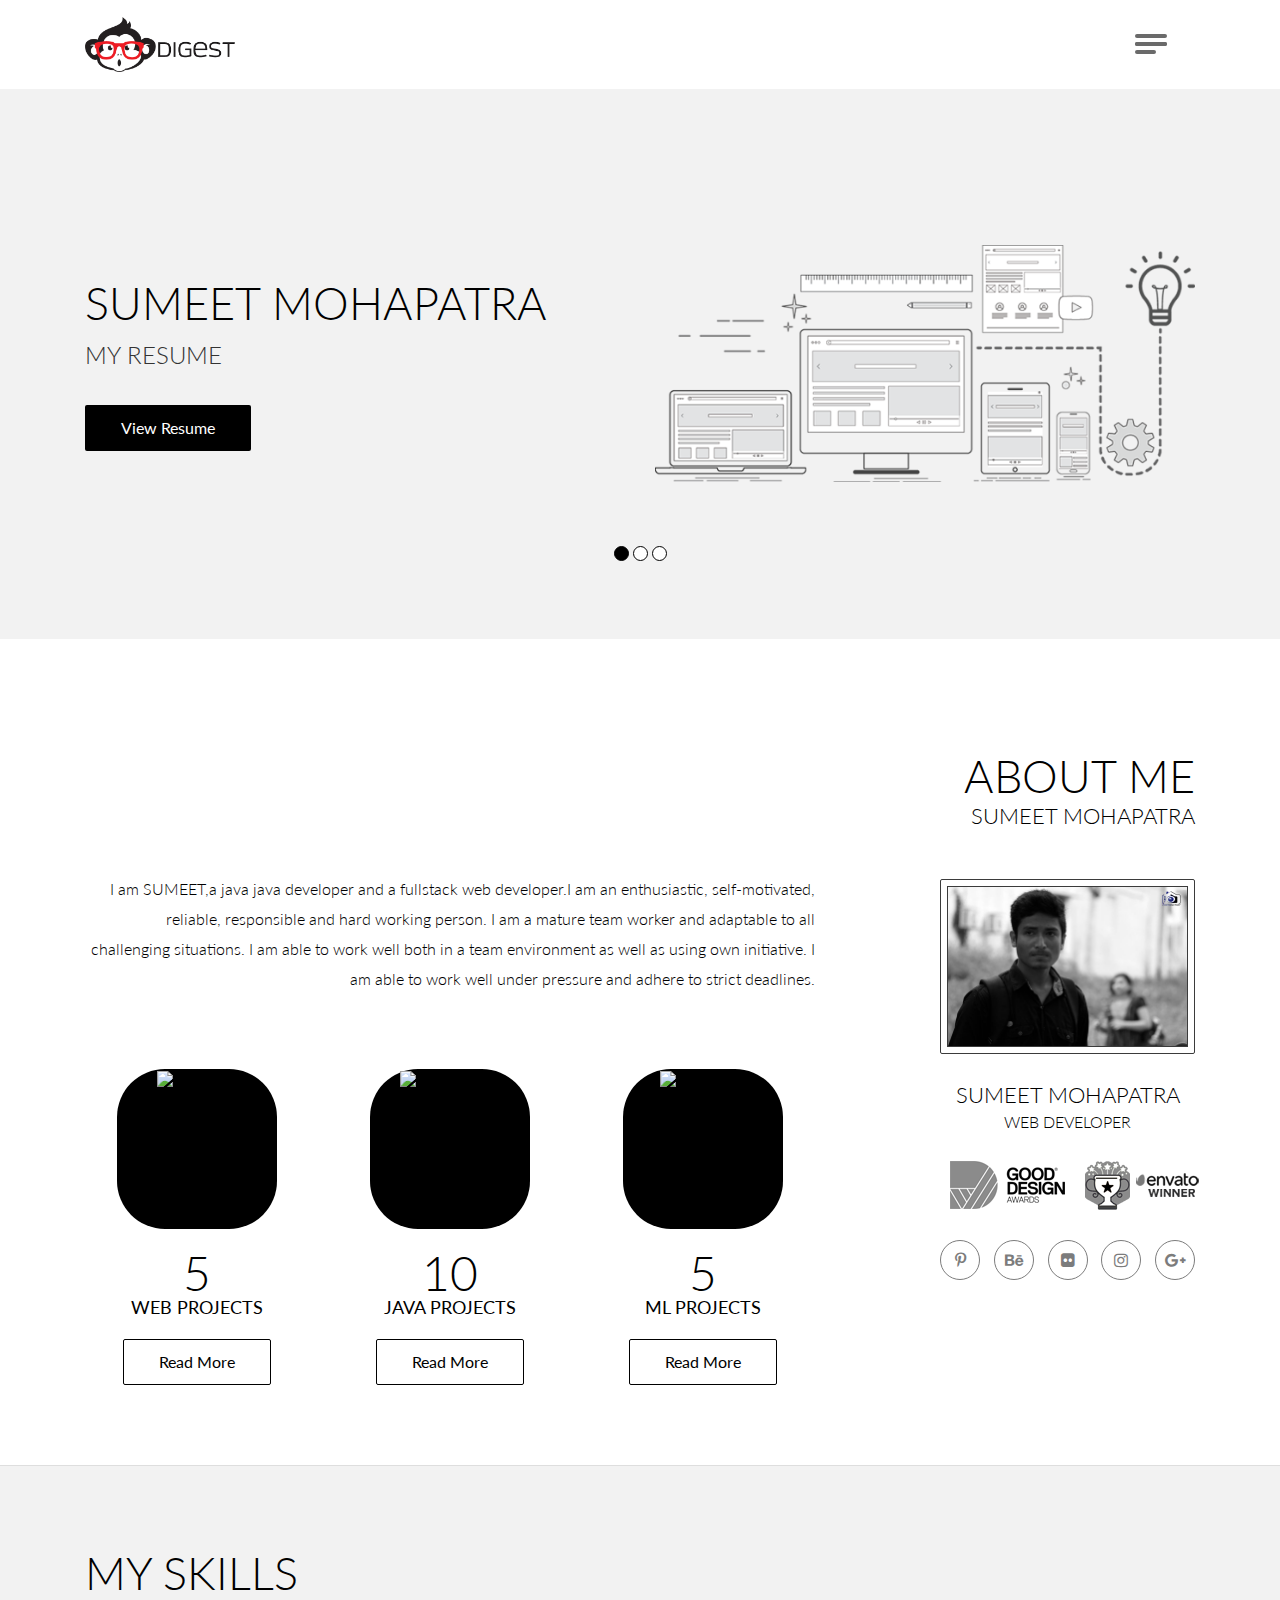
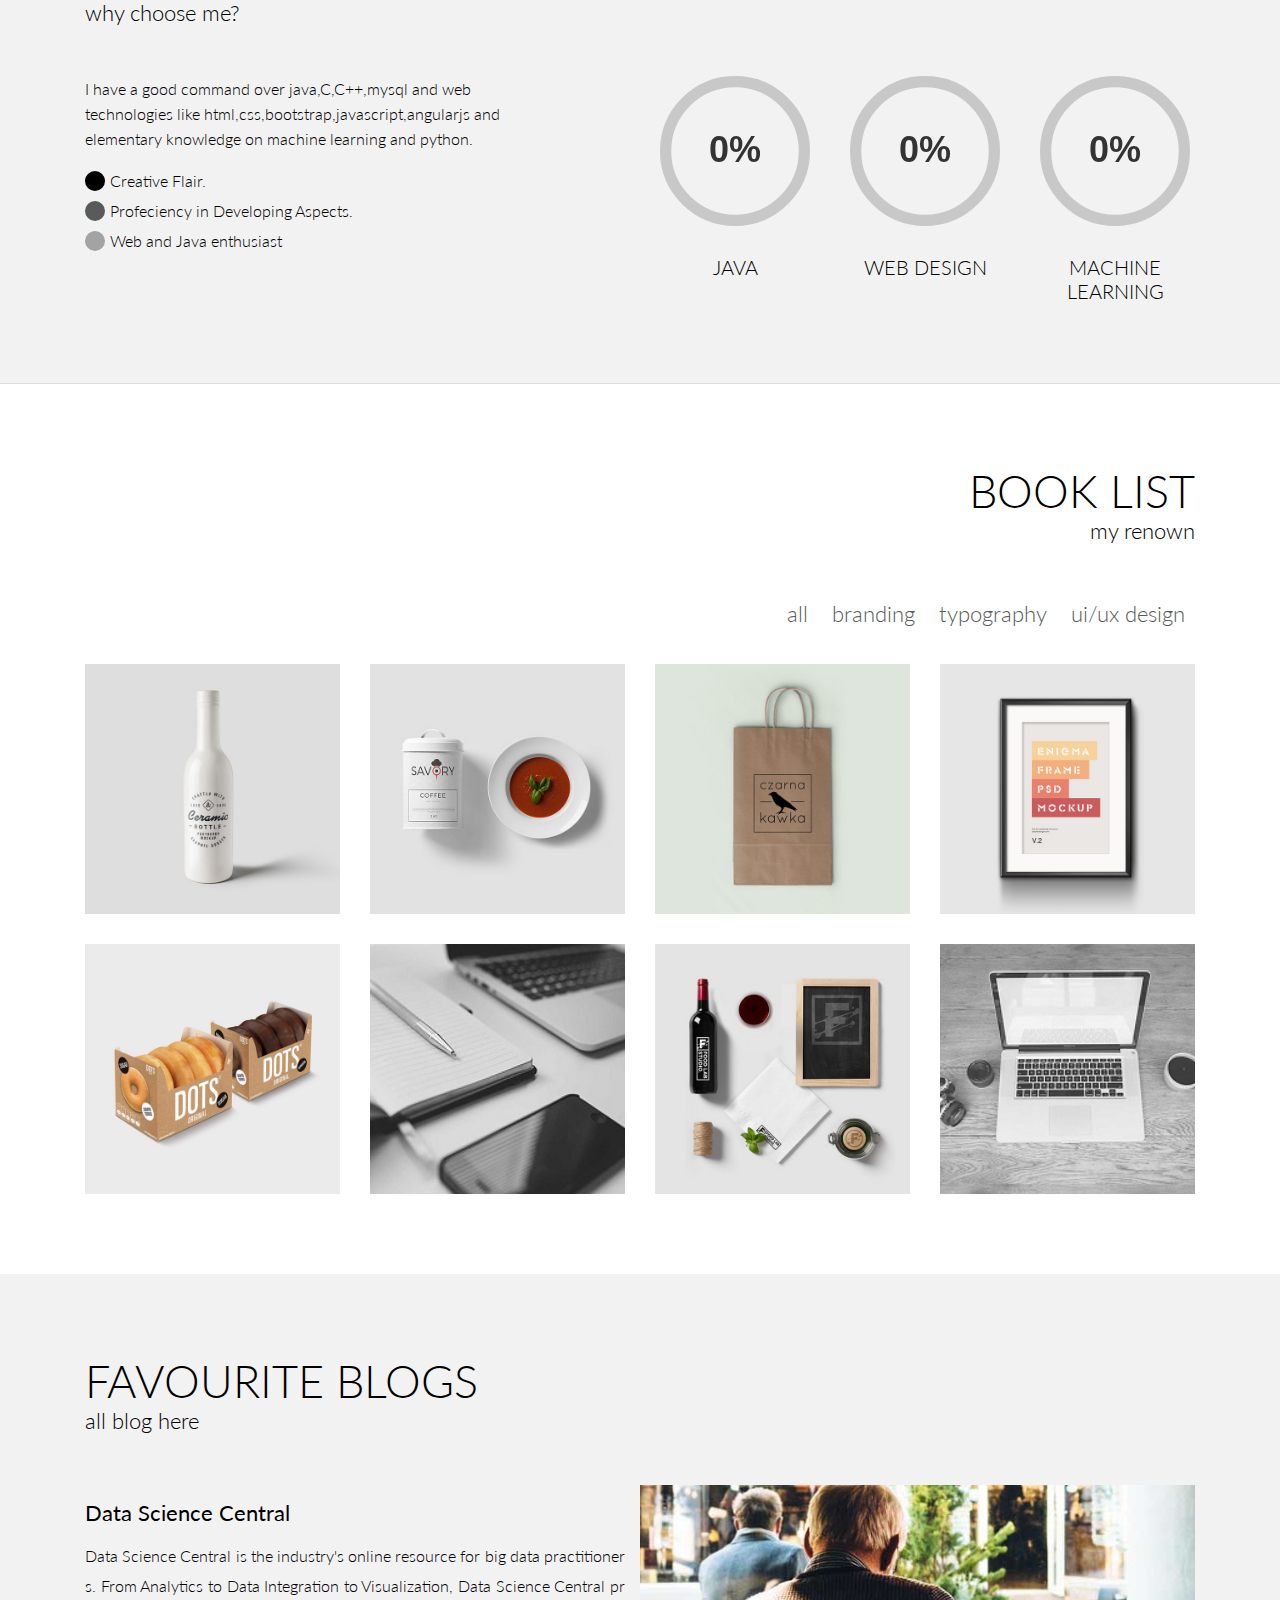
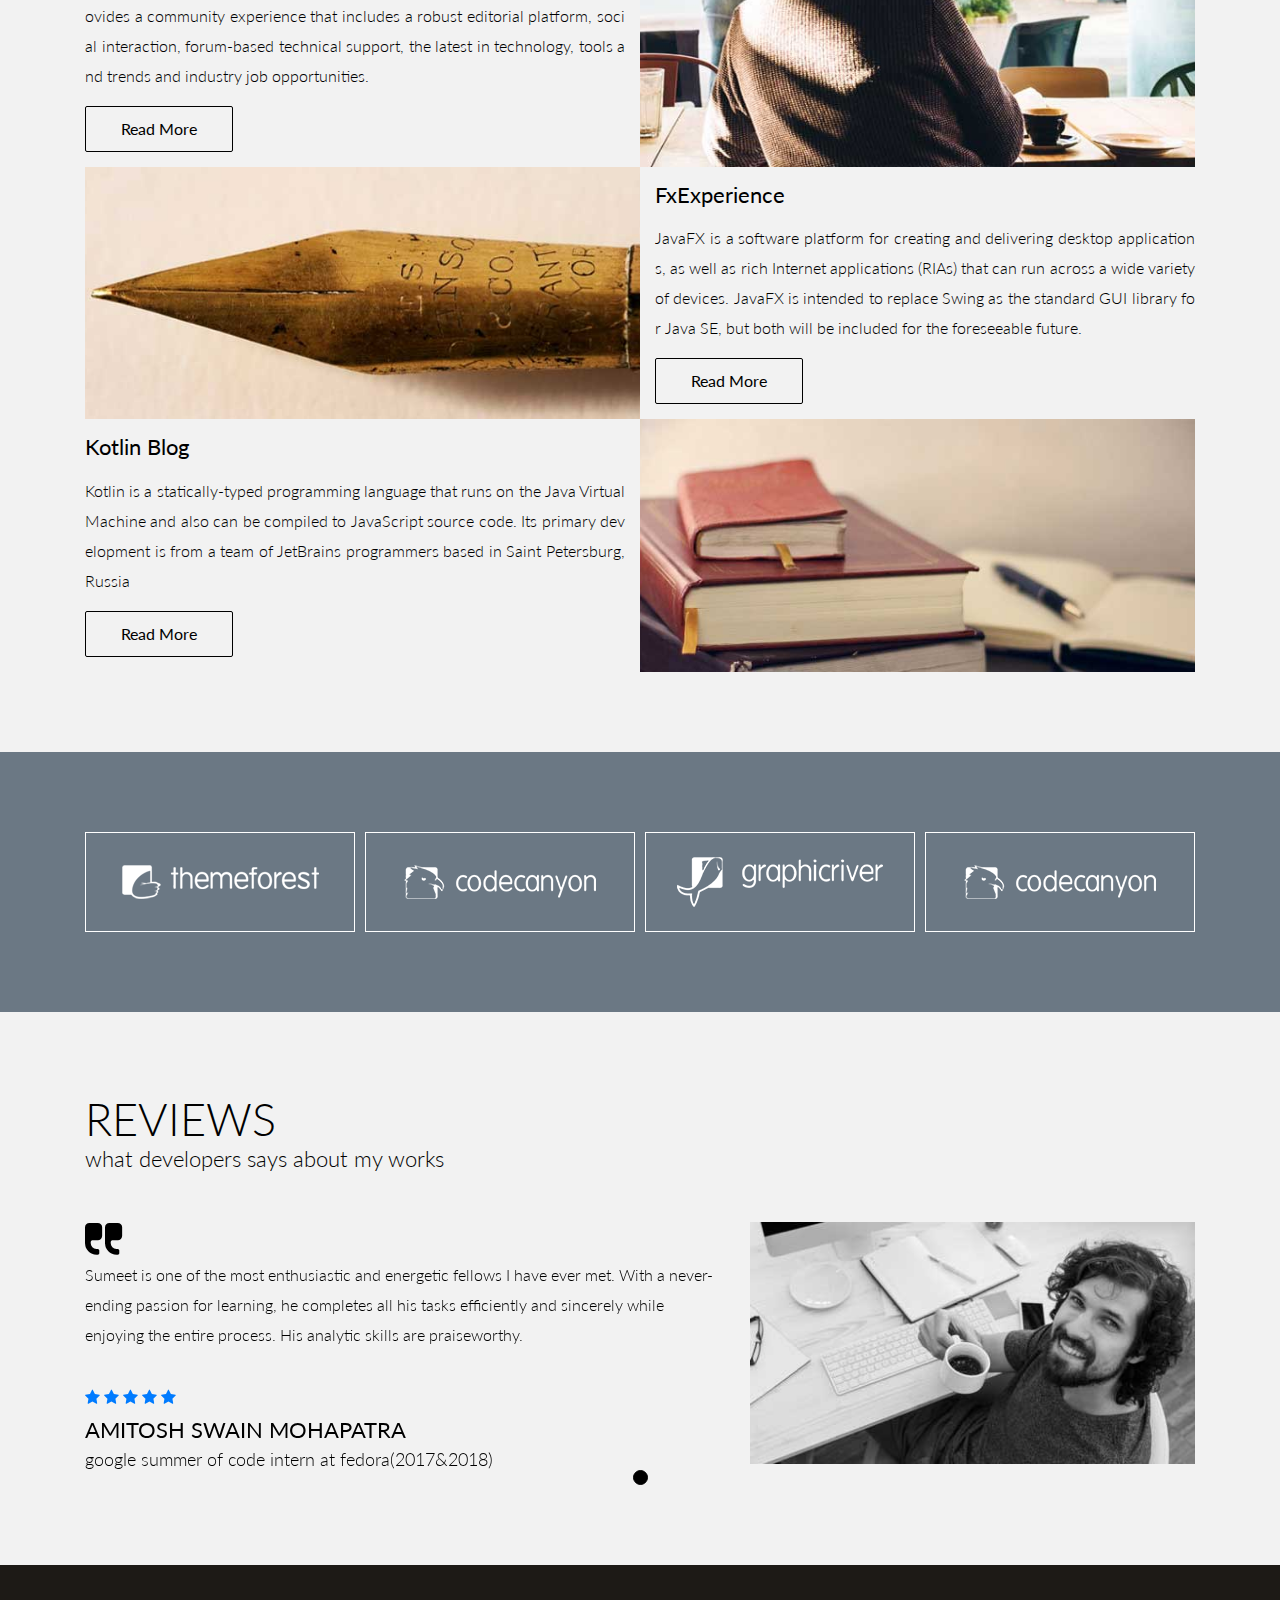
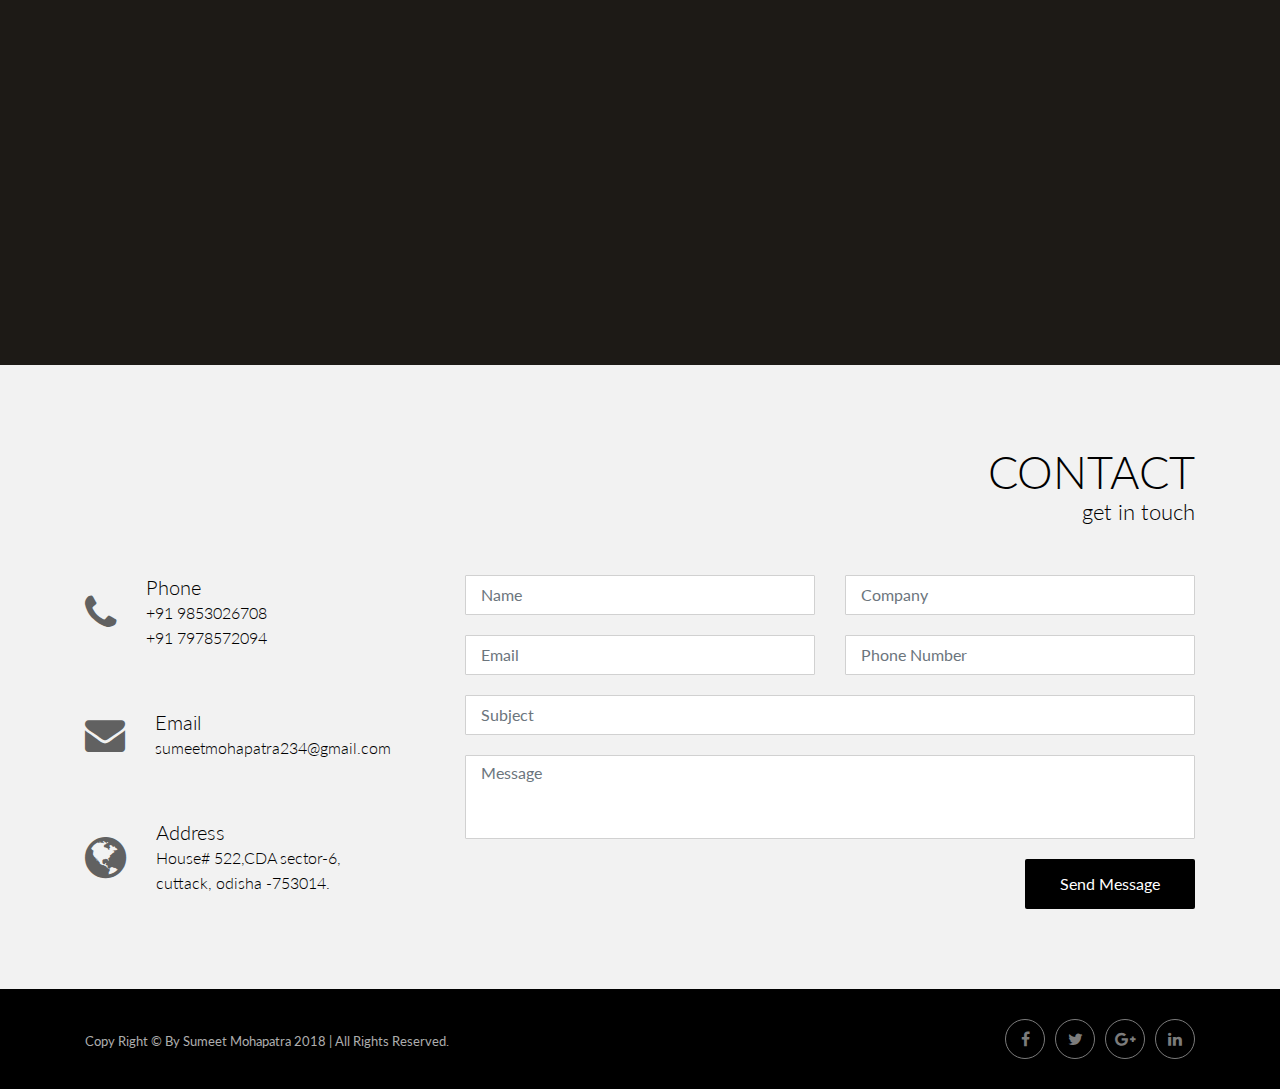
==== commit ea204b5c: "my second commit to portofolio" ====
--- a/index.html
+++ b/index.html
@@ -136,7 +136,7 @@
 				<div class="col-md-8 col-lg-8">
 					<div class="about-content">
 						<p class="text-right">
-							I am SUMEET,a java developer and a fullstack web developer.I am an enthusiastic, self-motivated, reliable, responsible and hard working person. I am a mature team worker and adaptable to all challenging situations. I am able to work well both in a team environment as well as using own initiative. I am able to work well under pressure and adhere to strict deadlines.  
+							I am SUMEET,a java  java developer and a fullstack web developer.I am an enthusiastic, self-motivated, reliable, responsible and hard working person. I am a mature team worker and adaptable to all challenging situations. I am able to work well both in a team environment as well as using own initiative. I am able to work well under pressure and adhere to strict deadlines.  
 						</p>
 					</div>
 					<div class="row">
